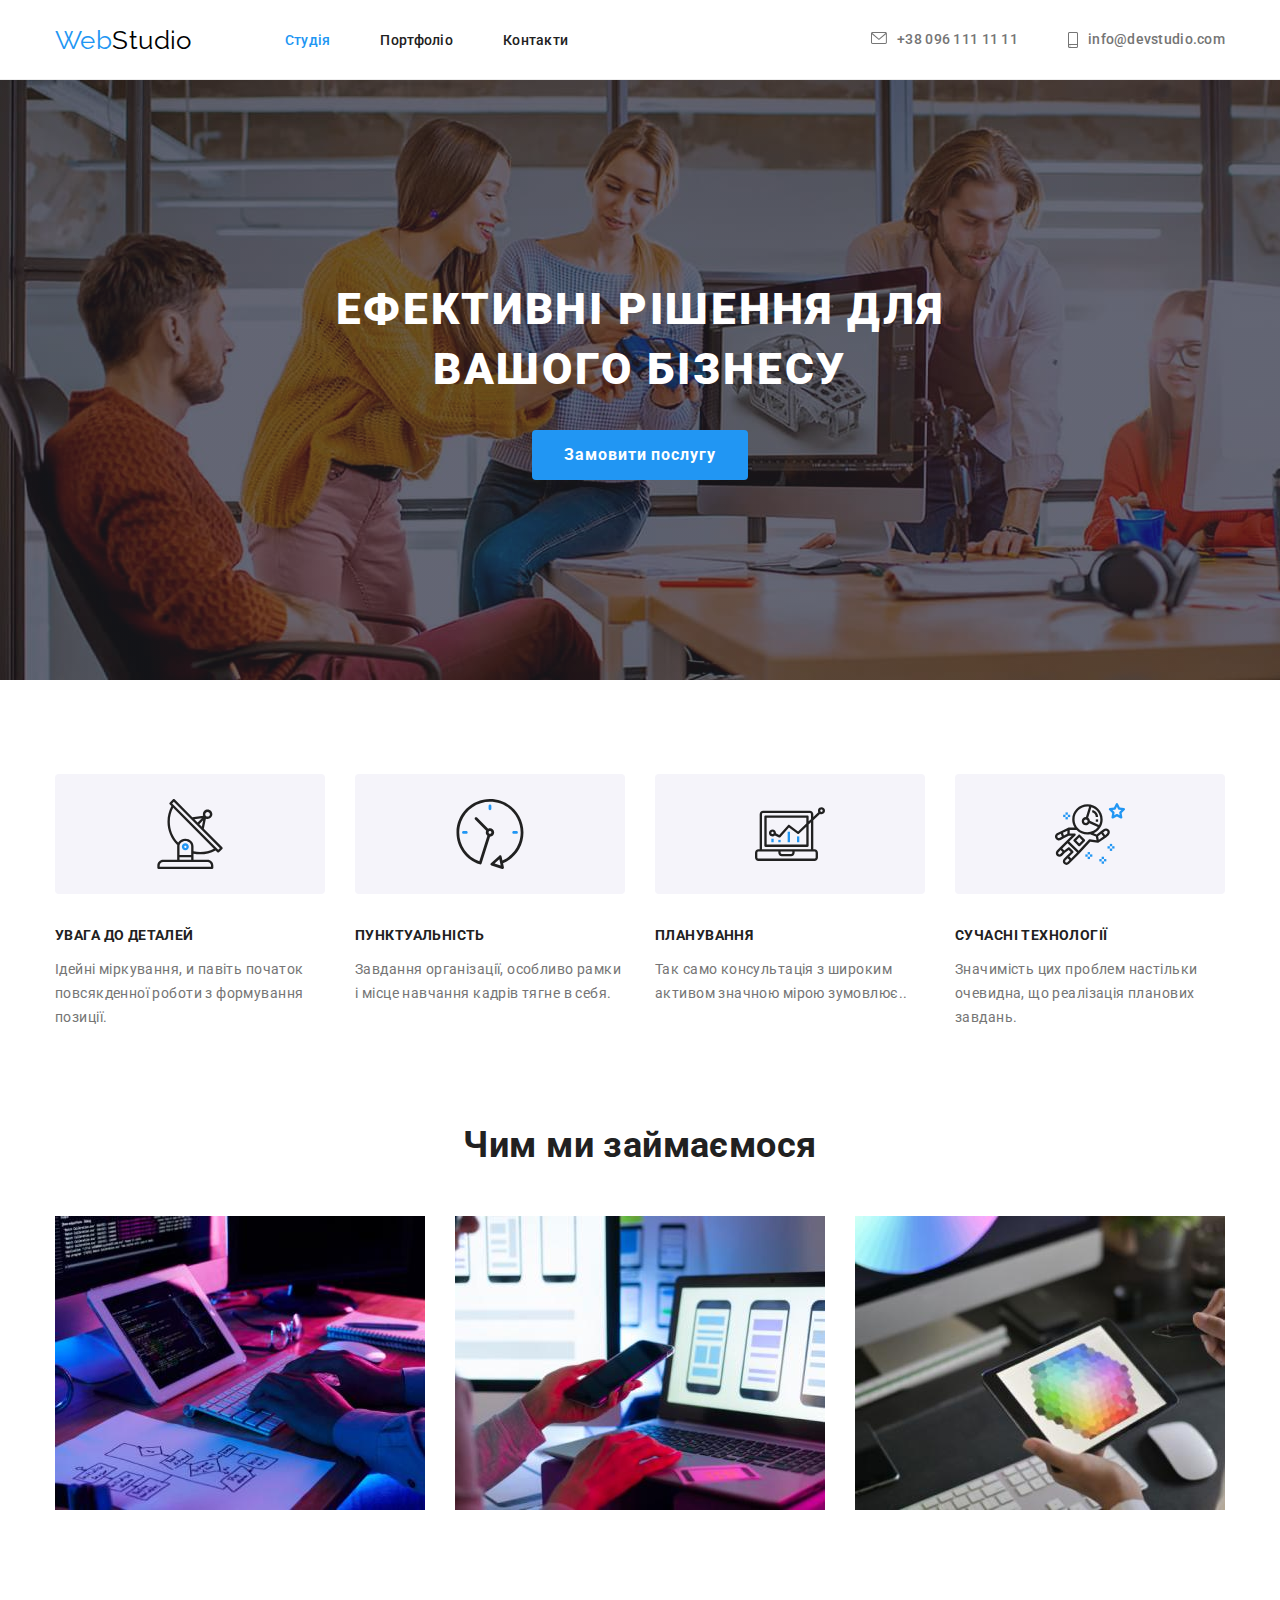
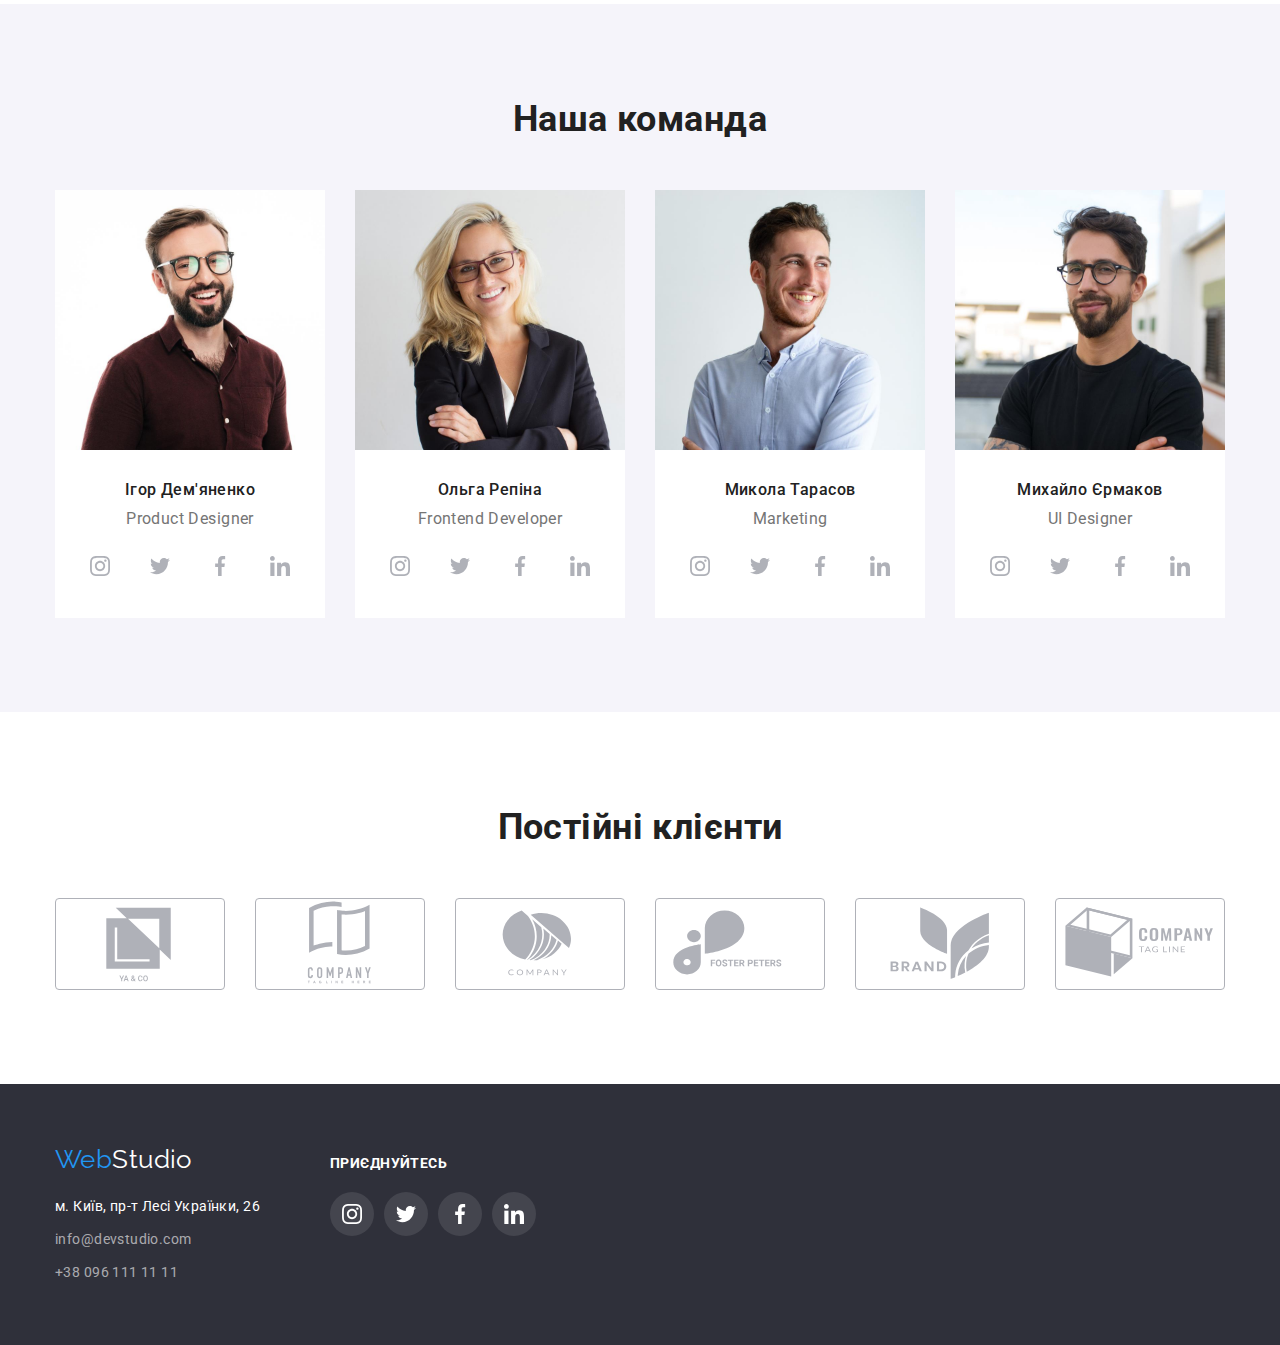
==== index.html @ 3bc68b94 "HW-3-final-edition" ====
<!DOCTYPE html>
<html lang="uk">
  <head>

    <meta charset="UTF-8" />
    <meta http-equiv="X-UA-Compatible" content="IE=edge" />
    <meta name="viewport" content="width=device-width, initial-scale=1.0" />
    <title>Document</title>
    <link rel="preconnect" href="https://fonts.googleapis.com">
    <link rel="preconnect" href="https://fonts.gstatic.com" crossorigin>
    <link href="https://fonts.googleapis.com/css2?family=Raleway:wght@700&family=Roboto:wght@400;500;700;900&display=swap"
      rel="stylesheet">
      <link rel="stylesheet" href="https://cdnjs.cloudflare.com/ajax/libs/modern-normalize/1.1.0/modern-normalize.min.css"/>

    
    <link rel="stylesheet" href="./css/styles.css">
  </head>
  <body>
    <header class="header">
      <div class="conteiner main-nav">
       
      <nav class=" main-nav">
        <a href="/" class="logo"> <spam class="half-logo">Web</spam>Studio </a>
        <ul class="site-nav " >
          <li class="item"><a href="" class="link current">Студія</a></li>
          <li class="item"><a href="./portfolio.html" class="link">Портфоліо</a></li>
          <li class="item"><a href="" class="link">Контакти</a></li>
        </ul>
      </nav>
      
      <ul class="commun ">
        <li class="item">
          <a href="tel:+380961111111" class="contact">
            <svg class="commun-icon envelope ">
              <use href="./images/symbol-defs.svg#envelope">
              </use>
            </svg>
           +38 096 111 11 11</a>
        </li>

        <li class="item">
          <a href="mailto:info@devstudio.com" class="contact">
            <svg class="commun-icon smart">
              <use href="./images/symbol-defs.svg#smartphone">
              </use>
            </svg>
            info@devstudio.com</a>
           
        </li>
        
      </ul>
      
      </div>
    </header>
    <main>
      <section class="hero">
        <div class="conteiner">
        <h1 class="hero-title">Ефективні рішення для вашого бізнесу</h1>
        <button type="button" class="button">Замовити послугу</button>
        </div>
      </section>


      <section class="section">
        <div class="conteiner">
        <h2 class="invisible-title"></h2>
        <ul class="feature-list">
          <li class="plus">
            <div class="icones">
            <svg class="feature-icon">
              <use href="./images/symbol-defs.svg#antenna">

              </use>
            </svg>
          </div>
            <h3 class="title">УВАГА ДО ДЕТАЛЕЙ</h3>
            <p class="text">Ідейні міркування, и павіть початок повсякденної роботи з формування позиції.</p>
          </li>
          <li class="plus">
            <div class="icones">
              <svg class="feature-icon">
                <use href="./images/symbol-defs.svg#clock">
            
                </use>
              </svg>
            </div>
            <h3 class="title">ПУНКТУАЛЬНІСТЬ</h3>
            <p class="text">Завдання організації, особливо рамки і місце навчання кадрів тягне в себя.</p>
          </li>
          <li class="plus">
            <div class="icones">
              <svg class="feature-icon">
                <use href="./images/symbol-defs.svg#diagram">
            
                </use>
              </svg>
            </div>
            <h3 class="title">ПЛАНУВАННЯ</h3>
            <p class="text">Так само консультація з широким активом значною мірою зумовлює..</p>
          </li>
          <li class="plus">
            <div class="icones">
              <svg class="feature-icon">
                <use href="./images/symbol-defs.svg#astronaut">
            
                </use>
              </svg>
            </div>
            <h3 class="title">СУЧАСНІ ТЕХНОЛОГІЇ</h3>
            <p class="text">Значимість цих проблем настільки очевидна, що реалізація планових завдань.</p>
          </li>
        </ul>
        </div>
      </section>
      <section class="section second">
        <div class="conteiner">

        <h2 class="section-title">Чим ми займаємося</h2>
        
        <ul class="what-do">
          <li class="occupation">
            <img src="./images/item01.jpg" alt="Процес програмування" width="370" class="people" />
          </li>
          <li class="occupation">
            <img src="./images/item02.jpg" alt="Розроблення макету" width="370" />
          </li>
          <li class="occupation">
            <img src="./images/item03.jpg" alt="Підбір гами" width="370" />
          </li>
        </ul>
        </div>
      </section>
      <section class="section third">
        <div class="conteiner">
        <h2 class="section-title">Наша команда</h2>
        <ul class="team">
          <li class="people">
            <img src="./images/item1.jpg" alt="man" width="270" />
            <div class="data">
            <h3 class="name">Ігор Дем'яненко</h3>
            <p class="special">Product Designer</p>
            <ul class="social">
              
              <li class="social-item" >
                <a href="" class="social-link">
                  
                  <svg class="social-logo">
                    <use href="./images/symbol-defs.svg#instagram"></use>
                  </svg>
                 
                </a>
              </li>
             
              <li class="social-item">
                <a href="" class="social-link">
                  <svg class="social-logo">
                    <use href="./images/symbol-defs.svg#twitter"></use>
                  </svg>
                </a>
              </li>
              <li class="social-item">
                <a href="" class="social-link">
                  <svg class="social-logo">
                    <use href="./images/symbol-defs.svg#facebook"></use>
                  </svg>
                </a>
              </li>
              <li class="social-item">
                <a href="" class="social-link">
                  <svg class="social-logo">
                    <use href="./images/symbol-defs.svg#linkedin"></use>
                  </svg>
                </a>
              </li>
            </ul>
            </div>
          </li>
          <li class="people">
            <img src="./images/item2.jpg" alt="man" width="270" />
            <div class="data">
            <h3 class="name">Ольга Репіна</h3>
            <p class="special">Frontend Developer</p>
            <ul class="social">
              <li class="social-item">
                <a href="" class="social-link">
                  <svg class="social-logo">
                    <use href="./images/symbol-defs.svg#instagram"></use>
                  </svg>
                </a>
              </li>
              <li class="social-item">
                <a href="" class="social-link">
                  <svg class="social-logo">
                    <use href="./images/symbol-defs.svg#twitter"></use>
                  </svg>
                </a>
              </li>
              <li class="social-item">
                <a href="" class="social-link">
                  <svg class="social-logo">
                    <use href="./images/symbol-defs.svg#facebook"></use>
                  </svg>
                </a>
              </li>
              <li class="social-item">
                <a href="" class="social-link">
                  <svg class="social-logo">
                    <use href="./images/symbol-defs.svg#linkedin"></use>
                  </svg>
                </a>
              </li>
            </ul>
            </div>
          </li>
          <li class="people">
            <img src="./images/item3.jpg" alt="woman" width="270" />
          <div class="data">
            <h3 class="name">Микола Тарасов</h3>
            <p class="special">Marketing</p>
            <ul class="social">
              <li class="social-item">
                <a href="" class="social-link">
                  <svg class="social-logo">
                    <use href="./images/symbol-defs.svg#instagram"></use>
                  </svg>
                </a>
              </li>
              <li class="social-item">
                <a href="" class="social-link">
                  <svg class="social-logo">
                    <use href="./images/symbol-defs.svg#twitter"></use>
                  </svg>
                </a>
              </li>
              <li class="social-item">
                <a href="" class="social-link">
                  <svg class="social-logo">
                    <use href="./images/symbol-defs.svg#facebook"></use>
                  </svg>
                </a>
              </li>
              <li class="social-item">
                <a href="" class="social-link">
                  <svg class="social-logo">
                    <use href="./images/symbol-defs.svg#linkedin"></use>
                  </svg>
                </a>
              </li>
            </ul>
            </div>
          </li>
          <li class="people">
            <img src="./images/item4.jpg" alt="men" width="270" />
            <div class="data">
            <h3 class="name">Михайло Єрмаков</h3>
            <p class="special">UI Designer</p>
            <div class="qwer">
            <ul class="social">
              <li class="social-item">
                <a href="" class="social-link">
                  <svg class="social-logo">
                    <use href="./images/symbol-defs.svg#instagram"></use>
                  </svg>
                </a>
              </li>
              <li class="social-item">
                <a href="" class="social-link">
                  <svg class="social-logo">
                    <use href="./images/symbol-defs.svg#twitter"></use>
                  </svg>
                </a>
              </li>
              <li class="social-item">
                <a href="" class="social-link">
                  <svg class="social-logo">
                    <use href="./images/symbol-defs.svg#facebook"></use>
                  </svg>
                </a>
              </li>
              <li class="social-item">
                <a href="" class="social-link">
                  <svg class="social-logo">
                    <use href="./images/symbol-defs.svg#linkedin"></use>
                  </svg>
                </a>
              </li>
            </ul>
        </div>
      </section>
      <section class="section">
        <div class="conteiner">
          <h2 class="section-title">Постійні клієнти </h2>
          <ul class="client-list">
            <li class="client-item "><a href="" class="client-link">
              <svg class="client-logo">
                <use href="./images/symbol-defs.svg#Logo-11"></use>
              </svg>

            </a>
          </li>
            <li class="client-item "><a href="" class="client-link">
            <svg class="client-logo">
              <use href="./images/symbol-defs.svg#Logo-10"></use>
            </svg>
            </a>
          </li>
            <li class="client-item "><a href="" class="client-link">
              <svg class="client-logo">
                <use href="./images/symbol-defs.svg#Logo-9"></use>
              </svg>
            </a>
          </li>
            <li class="client-item "><a href="" class="client-link">
            <svg class="client-logo">
              <use href="./images/symbol-defs.svg#Logo-8"></use>
            </svg>
            </a>
          </li>
            <li class="client-item "><a href="" class="client-link">
              <svg class="client-logo">
                <use href="./images/symbol-defs.svg#Logo-7"></use>
              </svg>
            </a>
          </li>
            <li class="client-item "><a href="" class="client-link">
            <svg class="client-logo">
              <use href="./images/symbol-defs.svg#Logo-6"></use>
            </svg>
            </a>
          </li>
            
          </ul>
        </div>
      </section>
    </main>
    <footer class="page-footer">
      <div class="conteiner footer">
        <div class="footer-logo">
        <a href="/" class="under-logo">
          <spam class="half-logo">Web</spam><spam class="half-white">Studio</spam>
        </a>
        <address class="address">
          <ul class="connect">
    
            <li class="footer-comm">
              <a href=""class="location">м. Київ, пр-т Лесі Українки, 26</a>
            </li>
            <li class="footer-comm">
              <a href="mailto:info@devstudio.com" class="contact">info@devstudio.com</a>
            </li>
            <li class="footer-comm">
              <a href="tel:+380961111111" class="contact">+38 096 111 11 11</a>
            </li>
          </ul>
        </address>
        </div>
        <div >
          <p class="footer-text">ПРИЄДНУЙТЕСЬ</p>
            <ul class="footer-list">
              <li class="footer-item">
                <a href="" class="foot-link">
                  <svg class="social-foot">
                    <use href="./images/symbol-defs.svg#instagram-foot"></use>
                  </svg>
                </a>
              </li>
              <li class="footer-item">
                <a href="" class="foot-link">
                  <svg class="social-foot">
                    <use href="./images/symbol-defs.svg#twitter-foot"></use>
                  </svg>
                </a>
              </li>
              <li class="footer-item">
                <a href="" class="foot-link">
                  <svg class="social-foot">
                    <use href="./images/symbol-defs.svg#facebook-foot"></use>
                  </svg>
                </a>
              </li>
              <li class="footer-item">
                <a href="" class="foot-link">
                  <svg class="social-foot">
                    <use href="./images/symbol-defs.svg#linkedin-foot"></use>
                  </svg>
                </a>
              </li>
            </ul>
          </div>
        </div>  
    </footer>
    </body>
    </html>
---- css/styles.css ----
:root {
    --primary-text-color: #757575;
    --secondly-text-color: #212121;
    --text-blue-color: #2196F3;
    --primary-background-color: #F5F5F5;
    --half-logo-color: #2196F3;
    --upper-logo-color: #000000;
    --hover-color: #2196F3;
    --site-navigation-color: #212121;
    --white-color: #FFFFFF;
    --under-logo-color: #FFFFFF;
    --secondly-bg-color: #2F303A;
    --under-contact-color: rgba(255, 255, 255, 0.6);
    --third-section-color:#F5F4FA;
    --border-color:#EEEEEE;
}



html{
    box-sizing: border-box;
}
*,
*::after,
*::before{
    box-sizing: inherit;
}
h1,h2,h3,p{
    margin: 0;
}

body {
    background-color: var(--white-color);
   color:var(--primary-text-color);
    font-family: roboto, sans-serif;
    letter-spacing: 0.03em;
    font-size: 14px;
    
   


}

ul {
    list-style: none;
    padding: 0;
        margin: 0;
   
}
/*header*/
.header{
    background-color: var(--white-color) ;
    height: 80px;
    border-bottom:solid 1px #EEEEEE;
    
    

}
.conteiner{
    width: 1200px;
    padding-left: 15px;
    padding-right: 15px;
    
    
    
    
   
    
    
    margin-left: auto;
    margin-right: auto;
}
  
    
   

.main-nav{
    display: flex;
    align-items: center;
    
   
   
}



/*logo*/

.half-logo {
    color: var(--half-logo-color);
    font-family: raleway, sans-serif;
    font-family: 700;
        font-size: 26px;
        line-height: 1.19;
        
}


    .logo {
        color: var(--upper-logo-color);
        font-family: raleway, sans-serif;
            font-family: 700;
            font-size: 26px;
            line-height: 1.19;
            text-decoration: none;
            margin-right: 93px;
            padding-top: 24px;
            padding-bottom: 25px;
            display: block;
        }
    


    .logo:hover,
    .logo:focus {
        color: var(--hover-color);
        font-family: 700;
            font-size: 26px;
            line-height: 1.19;
            cursor: pointer;
            
    }

    

    /*site-nav*/
        .site-nav {
            display: flex;
    
        }
        .site-nav .item{
        padding-top: 32px;
            padding-bottom: 32px;
       
        margin-left: 50px;
    }
        .site-nav .item:first-child{
    
        margin-left:0px;
    }

    

    .site-nav .link{
        color: var(--site-navigation-color);
         font-weight: 500; 
         
          line-height: 1.14;
         letter-spacing: 0.02em;
         text-decoration: none;
         padding-top: 32px;
         padding-bottom: 32px;
         

         


    }

    .site-nav .link:hover,
    .site-nav .link:focus {
        color: var(--hover-color);
        font-weight: 500;
        
            line-height: 1.14;
            letter-spacing: 0.02em;
            cursor: pointer;
    }

    .site-nav .link.current {
        color: var(--text-blue-color);
    }
        /*comunication navigation*/
                .commun {
                    display: flex;
                        margin-left: auto;
                    
                }

        .commun .contact {
            color: var(--primary-text-color);
            text-decoration: none;
            font-weight: 500;
            display: flex;
            
                line-height: 1.14;
                letter-spacing:0.02em;
                padding: 32px 0;
                color: #757575
               
        }
        
        .commun .item{
            display: flex;
            margin-left: 50px;
            align-items: center;
            justify-content: center;
            
            
        }
        .commun .item:first-child{
            margin-left: 0;
        }
         
        
    
        .commun .contact:hover,
        .commun .contact:focus {
            color: var(--hover-color);
            font-weight: 500;
            
            line-height: 1.14;
            letter-spacing:0.02em;
            cursor: pointer;
            
        }
        .envelope{
            width: 16px;
            height: 12px;
            margin-right: 10px;
            fill:currentColor
        }
        .smart{
            width: 10px;
            height: 16px;
            margin-right: 10px;
            fill: currentColor
        }
        .commun-icone:hover,
        .commun-icone:focus{
            fill:#2196F3
        }

    /*hero*/
    .hero {
        max-width: 1600px;
        height: 600px;
        
    
        text-align: center;
        padding: 200px 0;
        
         
       background-color:var(--secondly-bg-color);
        background-image:
                linear-gradient(to top,
                        rgba(47, 48, 58, 0.4),
                        rgba(47, 48, 58, 0.4)),
         
        url(../images/bg-hero.jpg);
        background-repeat: no-repeat;
       ;
        
        
        
    }

    .hero-title {
        color: var(--white-color);
         font-weight: 900; 
         font-size: 44px ;
         line-height: 1.36;
         width: 696px;
         margin-left: auto;
         margin-right: auto;
        
        letter-spacing: 0.06em;
        text-transform: uppercase;
        margin-top: 0;
        margin-bottom: 30px;
        
        
    }
        /*button*/
        .button {
          
            color: var(--white-color);
            background-color: var(--text-blue-color);
            font-family: roboto;
            font-weight: 700;
                font-size: 16px;
                line-height: 1.9;
               
               
                letter-spacing: 0.06em;

                border-radius: 4px;
                padding: 10px 32px;
                border: none;
                
                
                

        }
        img{
            display: block;
            max-width: 100%;
            height: auto;
        }

    /*Section*/
    .section{
        padding-top: 94px;
        padding-bottom: 94px;
        
    }
        .invisible-title{
            margin-top: 0;
                margin-bottom: 0;
        }
        .feature-list{
            display: flex;
        }
    .section-title {
        color: var(--secondly-text-color);
        font-weight: 700;
            font-size: 36px;
            line-height: 1.17;
            text-align: center;
            margin-top: 0;
            margin-bottom: 50px;
    }
         
         .icones{
            
            background-color: #F5F4FA;
            width: 270px;
            height: 120px;
            border-radius: 4px;
            margin-bottom: 30px;
            display: flex;
           
           
           
         }
          .feature-icon{
            display:flex;
            width: 70px;
            height: 70px;
            margin: 25px 100px;
            
            
            
            
           
          }


    /*Features*/
        .plus {
            margin-left: 30px;
        }
        .plus:first-child{
            margin: 0;
        }
    
    
     .title {
        color: var(--secondly-text-color);
        font-weight: 700;
        font-size: 14px;
           
            line-height: 1.71;
           
            margin-bottom: 10px;
            margin: 0;
            margin-bottom: 10px;
            
            
    }
    .text{
        margin: 0;
        line-height: 1.71;
    }
    

    
     


    /*SECOND SECTION*/
    .second{
        padding-top: 0;
        padding-bottom: 94px;
    }

    /*whet we do*/
.what-do{
    display: flex;
}
.occupation{
    margin-left: 30px;
}
.occupation:first-child{
    margin-left: 0;
}


    /*our team*/
    

    .third{
        background-color: var(--third-section-color);
    }


    .team{
        display: flex;
    }
    .people{
        margin-left: 30px;
    }
    .people:first-child{
        margin-left: 0;
    }
     .name {
        color: var(--secondly-text-color);
        font-weight: 500;
            font-size: 16px;
            line-height: 1.2;
            text-align: center;
            margin-top: 0;
            margin-bottom: 10px;
    }
    .special{
       
            font-size: 16px;
            line-height: 1.2;
            text-align: center;
            margin: 0;
            margin-bottom: 16px;

    }
    .data{
        padding-top: 30px;
        padding-bottom: 30px;

        background-color: var(--white-color);
    }
        .social {
            display: flex;
            gap: 16px;
            justify-content: center;
        }
        
        .social-item{
            
           
           
           
        }
        .social-item:first-child{
            margin-left: 0;
        }
        .social-link{
        color: #AFB1B8;
        display: block;
            width: 44px;
            height: 44px;
            padding: 12px;
            background-color: #FFFFFF;
        }
        .social-link:hover{
            color:#FFFFFF;
            background-color:#2196F3;
            border-radius: 50%;
        }

     
                
                    
                
               
                
                
    .social-logo{
        
        width: 20px;
        height: 20px;
        fill:currentColor;
        
        
        
       
        
    }
         /* .social-logo:hover,
         .social-logo:focus {
            fill:#FFFFFF;
            background-color: #2196F3;
            cursor: pointer;
             */
            
           

         
         
         .client-list{
            display: flex;
            
         }
         .client-item{
            width: 170px;
            height: 92px;
            margin-left: 30px;
         }
         .client-item:first-child{
            margin-left: 0px;
         }
         .client-link{
            display: flex;
            justify-content: center;
            align-items: center;
            width: 100%;
            height: 100%;
            color: #AFB1B8;
            border: 1px solid #AFB1B8;
            border-radius: 4px;

         }
         .client-logo{
            /* width: 40px;
            height: 52px; */
            fill: currentColor;
         }
         .client-link:hover,
         .client-item:focus{
            color:#2196F3;
            border-color: #2196F3;
            cursor: pointer;
         }
    

    
    /*footer*/
    .page-footer {
        background-color: var(--secondly-bg-color);
        padding-top: 60px;
        padding-bottom: 60px;
        align-items: baseline;
        display: flex;
        
        
      
       
    }
    .conteiner.footer{
        display: flex;
        align-items: baseline;
    }
    .footer-logo{
        margin-right:70px ;
    }
    .under-logo{
        font-family: raleway,sans-serif;
        font-family: 700;
        font-size: 26px;
        line-height: 1.19;
        text-decoration: none;
        margin-bottom: 20px;
        
       

    }

    .half-white {
        color: var(--white-color);
        font-family: raleway, sans-serif;
        
    }
        .address {
            font-size: 14px;
            margin-top: 20px;

        }
        .footer-comm{
            margin-bottom: 9px;
        }
        .footer-comm:last-child{
            margin-bottom: 0;
        }


         .location {
        color: var(--white-color);
        font-style: normal;
        
        
       
       
        
        line-height: 1.71;
        text-align: left;
        text-decoration: none;
        
    }

    .connect .contact {
        color: var(--under-contact-color);
        font-size: 14px;

        line-height: 1.71;
        
        font-style: normal;
        text-decoration: none;
        display: inline-block;
        
    
       
        
    }
    

    .connect .contact:hover,
        .connect .contact:focus {
        color: var(--hover-color);
        text-decoration: none;
        
        font-size: 14px;
        line-height: 1.71;
        font-style: normal;
        cursor: pointer;
            
            

    }
        .footer-text{
            margin-bottom: 20px;
            color:#FFFFFF;
            line-height: 1.17;
            font-weight: 700;
        }
        .footer-list{
            display: flex;
            
        }
        .footer-item{
            margin-left: 10px;

        }
        .footer-item:first-child{
            margin-left: 0;
        }
        .foot-link{
            display: block;
            width: 44px;
            height: 44px;
            padding: 12px;
            border-radius: 50%;
            
            color: #AFB1B8;
            background-color: rgba(255, 255, 255, 0.1);;
        }
        .foot-link:hover,
        .foot-link:focus{
          background-color: #2196F3;
        }
    
       
    
   
    
    .social-foot{
        width: 20px;
            height: 20px;

    }
        /*
         Font size: 14px; Line height: 1.71; 
         Align: Left; */



    /*portfolio-css*/
    .hero-port{
        
        padding-top: 94px;
            padding-bottom: 94px;
    }
    .navig{
        display: flex;
        justify-content: center;
        margin-bottom: 50px;
        gap: 8px;
        
    }
    .filters{
        margin: 0;
    }

     
    
    .filt{
        color: var(--secondly-text-color);
        background-color: var(--third-section-color);
        font-family: roboto, sans-serif;
        font-weight: 500;
        font-size: 16px;
        line-height: 1.62;
        letter-spacing: 0.03em;
        vertical-align: top;
        fill:solid var(--secondly-text-color);
        border-radius: 4px;
      
        padding: 6px 22px;
        
        border-color: transparent;
    }
    .one{
        padding: 6px 25px;
    }
    
    .filt:hover,
    .filt:focus{
        color:var(--white-color);
        background-color: var(--hover-color);
        font-family: roboto;
            font-weight: 500;
            font-size: 16px;
            line-height: 1.62;
            letter-spacing: 0.03em;
            text-align:center;
            cursor: pointer;
    }
    .works{
        display: flex;
        flex-wrap: wrap;
        
       
     
       
       
       
        
    }
    .photo{
        margin-right: 30px;
        margin-bottom: 30px;
        width: 370px;
    }
    .photo:nth-child(3n){
        margin-right: 0;
    }
    .photo:nth-last-child(-n+3){
        margin-bottom: 0;
    }
    .photo:hover{
        border: 1px solid #EEEEEE;
            box-shadow: 0px 1px 1px rgba(0, 0, 0, 0.12), 
            0px 4px 4px rgba(0, 0, 0, 0.06),
             1px 4px 6px rgba(0, 0, 0, 0.16);
             cursor: pointer;
    }

    .poster{
        padding-top: 20px;
        padding-bottom: 20px;
      
        border:solid 1px var(--border-color);
        border-top: none;
        padding-left: 24px;
        padding-right: 24px;

    }
        
    
    .port-img{
        text-decoration: none;
     
        
    }
    
        
    
    
    
    
    .project{
        color: var(--secondly-text-color);
        
        font-weight: 700;
            font-size: 18px;
            line-height: 2;
            letter-spacing: 0.06em;
            margin: 0;
          
            margin-bottom: 4px;
            
            

    }
    .value{
        font-size: 16px;
        line-height: 1.88;
        color:var(--primary-text-color);
        margin: 0;
       
       
       
       

    }
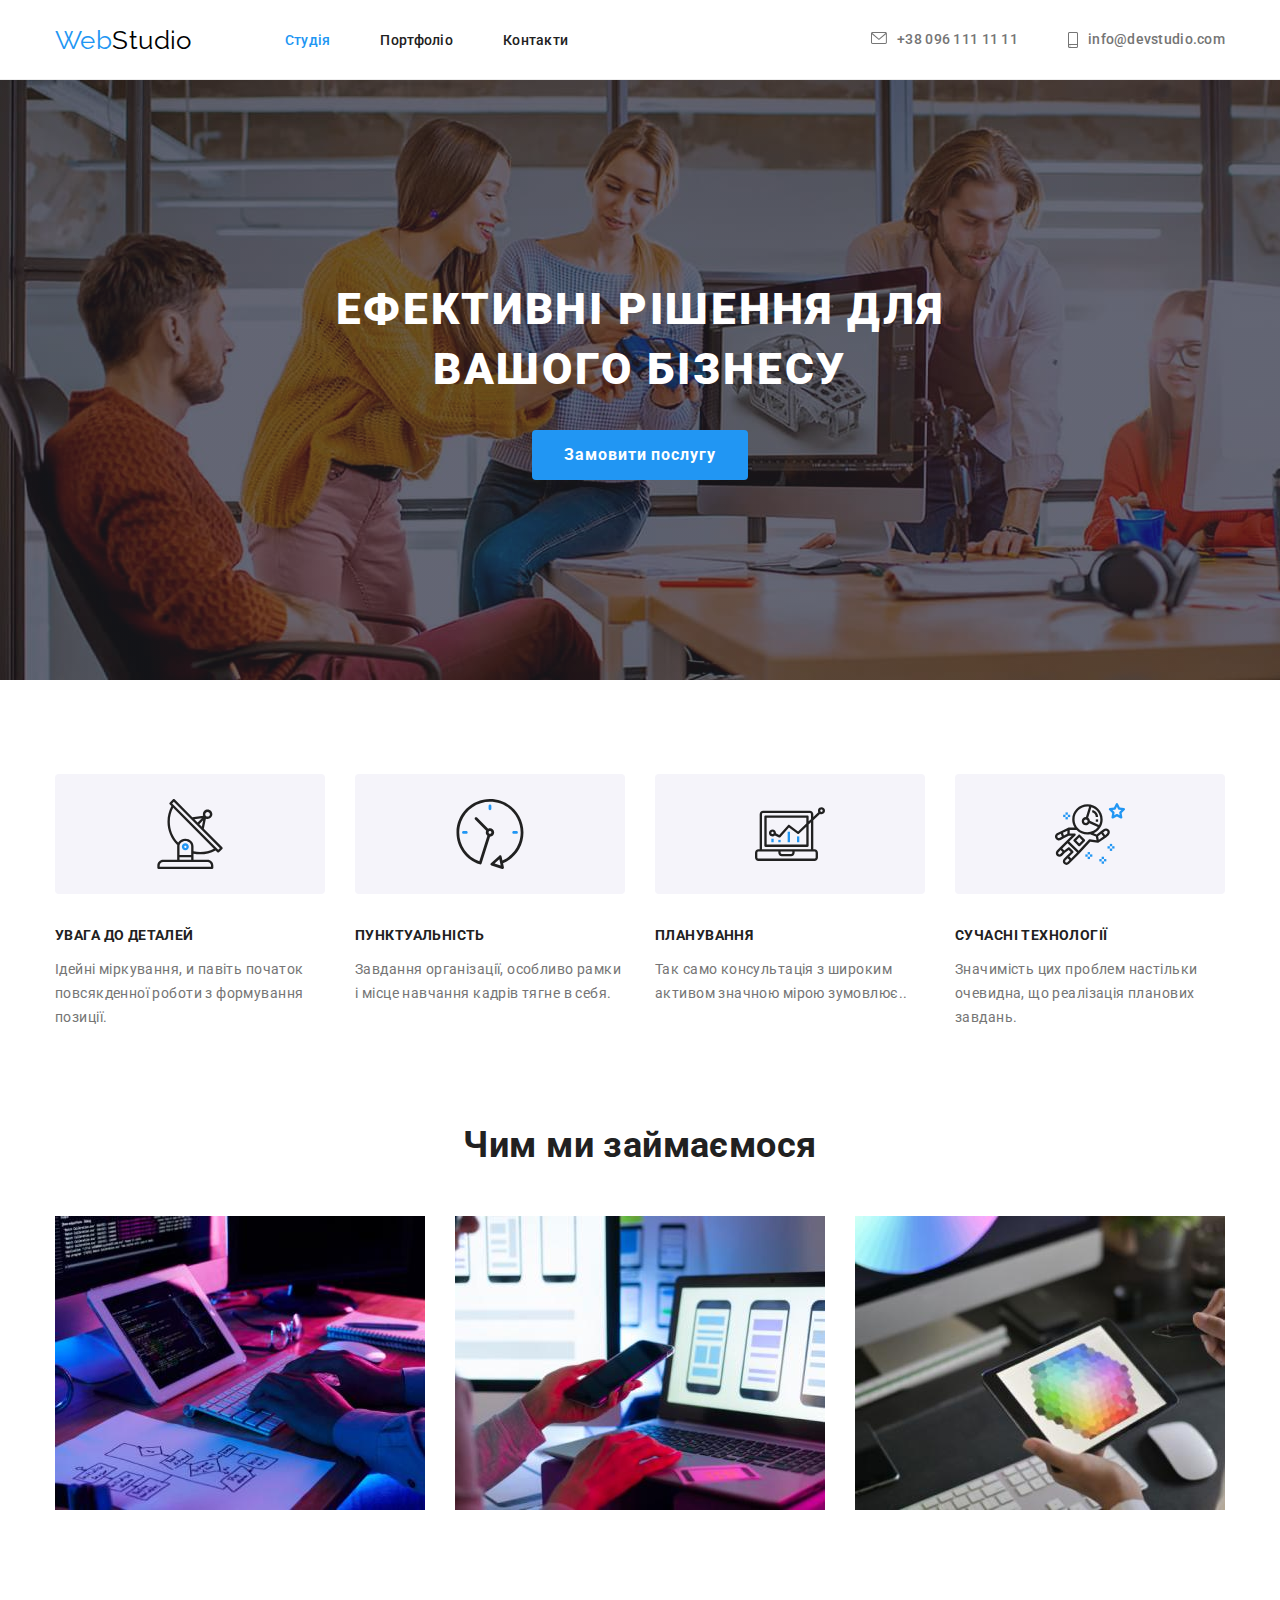
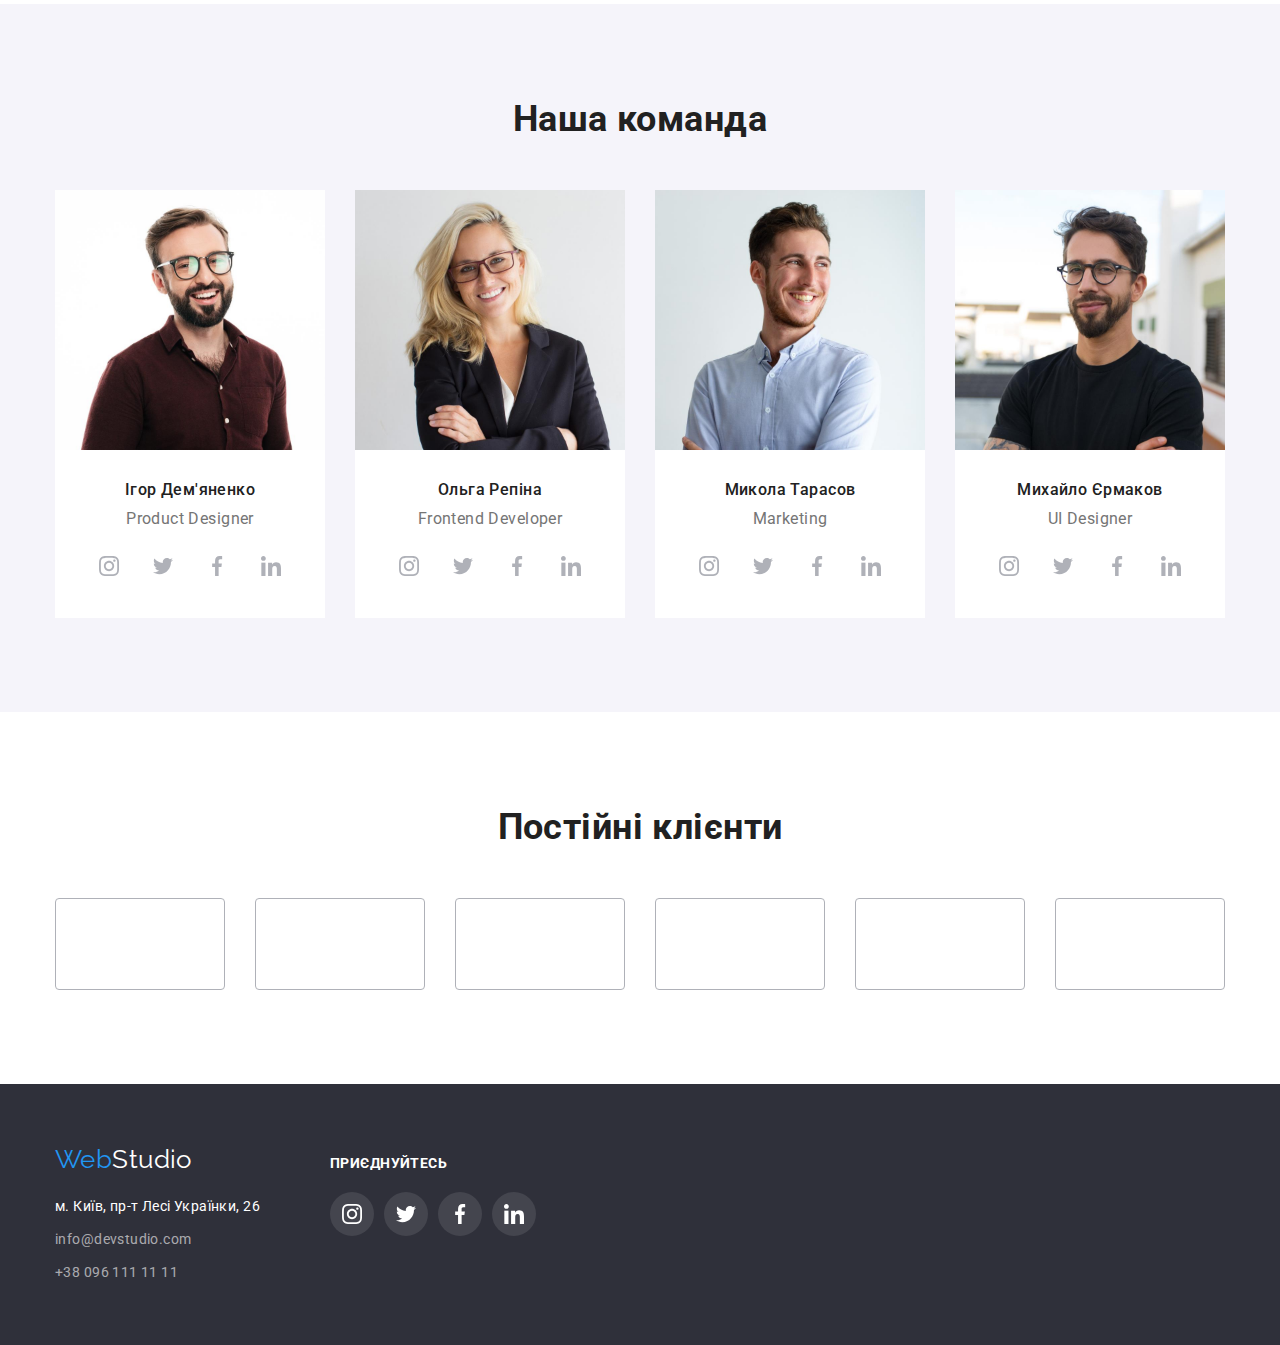
==== commit 9455281e: "hw-4fixed" ====
--- a/index.html
+++ b/index.html
@@ -293,38 +293,38 @@
           <ul class="client-list">
             <li class="client-item "><a href="" class="client-link">
               <svg class="client-logo">
-                <use href="./images/symbol-defs.svg#Logo-11"></use>
+                <use href="./images/symbol-defs.svg#Logo-12"></use>
               </svg>
 
             </a>
           </li>
             <li class="client-item "><a href="" class="client-link">
             <svg class="client-logo">
-              <use href="./images/symbol-defs.svg#Logo-10"></use>
+              <use href="./images/symbol-defs.svg#Logo-13"></use>
             </svg>
             </a>
           </li>
             <li class="client-item "><a href="" class="client-link">
               <svg class="client-logo">
-                <use href="./images/symbol-defs.svg#Logo-9"></use>
+                <use href="./images/symbol-defs.svg#Logo-14"></use>
               </svg>
             </a>
           </li>
             <li class="client-item "><a href="" class="client-link">
             <svg class="client-logo">
-              <use href="./images/symbol-defs.svg#Logo-8"></use>
+              <use href="./images/symbol-defs.svg#Logo-15"></use>
             </svg>
             </a>
           </li>
             <li class="client-item "><a href="" class="client-link">
               <svg class="client-logo">
-                <use href="./images/symbol-defs.svg#Logo-7"></use>
+                <use href="./images/symbol-defs.svg#Logo-16"></use>
               </svg>
             </a>
           </li>
             <li class="client-item "><a href="" class="client-link">
             <svg class="client-logo">
-              <use href="./images/symbol-defs.svg#Logo-6"></use>
+              <use href="./images/symbol-defs.svg#Logo-17"></use>
             </svg>
             </a>
           </li>
--- a/css/styles.css
+++ b/css/styles.css
@@ -12,32 +12,37 @@
     --under-logo-color: #FFFFFF;
     --secondly-bg-color: #2F303A;
     --under-contact-color: rgba(255, 255, 255, 0.6);
-    --third-section-color:#F5F4FA;
-    --border-color:#EEEEEE;
-}
-
-
-
-html{
+    --third-section-color: #F5F4FA;
+    --border-color: #EEEEEE;
+}
+
+
+
+html {
     box-sizing: border-box;
 }
+
 *,
 *::after,
-*::before{
+*::before {
     box-sizing: inherit;
 }
-h1,h2,h3,p{
+
+h1,
+h2,
+h3,
+p {
     margin: 0;
 }
 
 body {
     background-color: var(--white-color);
-   color:var(--primary-text-color);
+    color: var(--primary-text-color);
     font-family: roboto, sans-serif;
     letter-spacing: 0.03em;
     font-size: 14px;
-    
-   
+
+
 
 
 }
@@ -45,42 +50,44 @@
 ul {
     list-style: none;
     padding: 0;
-        margin: 0;
-   
-}
+    margin: 0;
+
+}
+
 /*header*/
-.header{
-    background-color: var(--white-color) ;
+.header {
+    background-color: var(--white-color);
     height: 80px;
-    border-bottom:solid 1px #EEEEEE;
-    
-    
-
-}
-.conteiner{
+    border-bottom: solid 1px #EEEEEE;
+
+
+
+}
+
+.conteiner {
     width: 1200px;
     padding-left: 15px;
     padding-right: 15px;
-    
-    
-    
-    
-   
-    
-    
+
+
+
+
+
+
+
     margin-left: auto;
     margin-right: auto;
 }
-  
-    
-   
-
-.main-nav{
+
+
+
+
+.main-nav {
     display: flex;
     align-items: center;
-    
-   
-   
+
+
+
 }
 
 
@@ -91,716 +98,766 @@
     color: var(--half-logo-color);
     font-family: raleway, sans-serif;
     font-family: 700;
-        font-size: 26px;
-        line-height: 1.19;
-        
-}
-
-
-    .logo {
-        color: var(--upper-logo-color);
-        font-family: raleway, sans-serif;
-            font-family: 700;
-            font-size: 26px;
-            line-height: 1.19;
-            text-decoration: none;
-            margin-right: 93px;
-            padding-top: 24px;
-            padding-bottom: 25px;
-            display: block;
-        }
-    
-
-
-    .logo:hover,
-    .logo:focus {
-        color: var(--hover-color);
-        font-family: 700;
-            font-size: 26px;
-            line-height: 1.19;
-            cursor: pointer;
-            
-    }
-
-    
-
-    /*site-nav*/
-        .site-nav {
-            display: flex;
-    
-        }
-        .site-nav .item{
-        padding-top: 32px;
-            padding-bottom: 32px;
-       
-        margin-left: 50px;
-    }
-        .site-nav .item:first-child{
-    
-        margin-left:0px;
-    }
-
-    
-
-    .site-nav .link{
-        color: var(--site-navigation-color);
-         font-weight: 500; 
-         
-          line-height: 1.14;
-         letter-spacing: 0.02em;
-         text-decoration: none;
-         padding-top: 32px;
-         padding-bottom: 32px;
-         
-
-         
-
-
-    }
-
-    .site-nav .link:hover,
-    .site-nav .link:focus {
-        color: var(--hover-color);
-        font-weight: 500;
-        
-            line-height: 1.14;
-            letter-spacing: 0.02em;
-            cursor: pointer;
-    }
-
-    .site-nav .link.current {
-        color: var(--text-blue-color);
-    }
-        /*comunication navigation*/
-                .commun {
-                    display: flex;
-                        margin-left: auto;
-                    
-                }
-
-        .commun .contact {
-            color: var(--primary-text-color);
-            text-decoration: none;
-            font-weight: 500;
-            display: flex;
-            
-                line-height: 1.14;
-                letter-spacing:0.02em;
-                padding: 32px 0;
-                color: #757575
-               
-        }
-        
-        .commun .item{
-            display: flex;
-            margin-left: 50px;
-            align-items: center;
-            justify-content: center;
-            
-            
-        }
-        .commun .item:first-child{
-            margin-left: 0;
-        }
-         
-        
-    
-        .commun .contact:hover,
-        .commun .contact:focus {
-            color: var(--hover-color);
-            font-weight: 500;
-            
-            line-height: 1.14;
-            letter-spacing:0.02em;
-            cursor: pointer;
-            
-        }
-        .envelope{
-            width: 16px;
-            height: 12px;
-            margin-right: 10px;
-            fill:currentColor
-        }
-        .smart{
-            width: 10px;
-            height: 16px;
-            margin-right: 10px;
-            fill: currentColor
-        }
-        .commun-icone:hover,
-        .commun-icone:focus{
-            fill:#2196F3
-        }
-
-    /*hero*/
-    .hero {
-        max-width: 1600px;
-        height: 600px;
-        
-    
-        text-align: center;
-        padding: 200px 0;
-        
-         
-       background-color:var(--secondly-bg-color);
-        background-image:
-                linear-gradient(to top,
-                        rgba(47, 48, 58, 0.4),
-                        rgba(47, 48, 58, 0.4)),
-         
+    font-size: 26px;
+    line-height: 1.19;
+
+}
+
+
+.logo {
+    color: var(--upper-logo-color);
+    font-family: raleway, sans-serif;
+    font-family: 700;
+    font-size: 26px;
+    line-height: 1.19;
+    text-decoration: none;
+    margin-right: 93px;
+    padding-top: 24px;
+    padding-bottom: 25px;
+    display: block;
+}
+
+
+
+.logo:hover,
+.logo:focus {
+    color: var(--hover-color);
+    font-family: 700;
+    font-size: 26px;
+    line-height: 1.19;
+    cursor: pointer;
+
+}
+
+
+
+/*site-nav*/
+.site-nav {
+    display: flex;
+
+}
+
+.site-nav .item {
+    padding-top: 32px;
+    padding-bottom: 32px;
+
+    margin-left: 50px;
+}
+
+.site-nav .item:first-child {
+
+    margin-left: 0px;
+}
+
+
+
+.site-nav .link {
+    color: var(--site-navigation-color);
+    font-weight: 500;
+
+    line-height: 1.14;
+    letter-spacing: 0.02em;
+    text-decoration: none;
+    padding-top: 32px;
+    padding-bottom: 32px;
+
+
+
+
+
+}
+
+.site-nav .link:hover,
+.site-nav .link:focus {
+    color: var(--hover-color);
+    font-weight: 500;
+
+    line-height: 1.14;
+    letter-spacing: 0.02em;
+    cursor: pointer;
+}
+
+.site-nav .link.current {
+    color: var(--text-blue-color);
+}
+
+/*comunication navigation*/
+.commun {
+    display: flex;
+    margin-left: auto;
+
+}
+
+.commun .contact {
+    color: var(--primary-text-color);
+    text-decoration: none;
+    font-weight: 500;
+    display: flex;
+
+    line-height: 1.14;
+    letter-spacing: 0.02em;
+    padding: 32px 0;
+    color: #757575
+}
+
+.commun .item {
+    display: flex;
+    margin-left: 50px;
+    align-items: center;
+    justify-content: center;
+
+
+}
+
+.commun .item:first-child {
+    margin-left: 0;
+}
+
+
+
+.commun .contact:hover,
+.commun .contact:focus {
+    color: var(--hover-color);
+    font-weight: 500;
+
+    line-height: 1.14;
+    letter-spacing: 0.02em;
+    cursor: pointer;
+
+}
+
+.envelope {
+    width: 16px;
+    height: 12px;
+    margin-right: 10px;
+    fill: currentColor
+}
+
+.smart {
+    width: 10px;
+    height: 16px;
+    margin-right: 10px;
+    fill: currentColor
+}
+
+.commun-icone:hover,
+.commun-icone:focus {
+    fill: #2196F3
+}
+
+/*hero*/
+.hero {
+    max-width: 1600px;
+    height: 600px;
+    margin-left: auto;
+    margin-right: auto;
+
+
+    text-align: center;
+    padding: 200px 0;
+
+
+    background-color: var(--secondly-bg-color);
+    background-image:
+        linear-gradient(to top,
+            rgba(47, 48, 58, 0.4),
+            rgba(47, 48, 58, 0.4)),
+
         url(../images/bg-hero.jpg);
-        background-repeat: no-repeat;
-       ;
-        
-        
-        
-    }
-
-    .hero-title {
-        color: var(--white-color);
-         font-weight: 900; 
-         font-size: 44px ;
-         line-height: 1.36;
-         width: 696px;
-         margin-left: auto;
-         margin-right: auto;
-        
-        letter-spacing: 0.06em;
-        text-transform: uppercase;
-        margin-top: 0;
-        margin-bottom: 30px;
-        
-        
-    }
-        /*button*/
-        .button {
-          
-            color: var(--white-color);
-            background-color: var(--text-blue-color);
-            font-family: roboto;
-            font-weight: 700;
-                font-size: 16px;
-                line-height: 1.9;
-               
-               
-                letter-spacing: 0.06em;
-
-                border-radius: 4px;
-                padding: 10px 32px;
-                border: none;
-                
-                
-                
-
-        }
-        img{
-            display: block;
-            max-width: 100%;
-            height: auto;
-        }
-
-    /*Section*/
-    .section{
-        padding-top: 94px;
-        padding-bottom: 94px;
-        
-    }
-        .invisible-title{
-            margin-top: 0;
-                margin-bottom: 0;
-        }
-        .feature-list{
-            display: flex;
-        }
-    .section-title {
-        color: var(--secondly-text-color);
-        font-weight: 700;
-            font-size: 36px;
-            line-height: 1.17;
-            text-align: center;
-            margin-top: 0;
-            margin-bottom: 50px;
-    }
-         
-         .icones{
-            
-            background-color: #F5F4FA;
-            width: 270px;
-            height: 120px;
-            border-radius: 4px;
-            margin-bottom: 30px;
-            display: flex;
-           
-           
-           
-         }
-          .feature-icon{
-            display:flex;
-            width: 70px;
-            height: 70px;
-            margin: 25px 100px;
-            
-            
-            
-            
-           
-          }
-
-
-    /*Features*/
-        .plus {
-            margin-left: 30px;
-        }
-        .plus:first-child{
-            margin: 0;
-        }
-    
-    
-     .title {
-        color: var(--secondly-text-color);
-        font-weight: 700;
-        font-size: 14px;
-           
-            line-height: 1.71;
-           
-            margin-bottom: 10px;
-            margin: 0;
-            margin-bottom: 10px;
-            
-            
-    }
-    .text{
-        margin: 0;
-        line-height: 1.71;
-    }
-    
-
-    
-     
-
-
-    /*SECOND SECTION*/
-    .second{
-        padding-top: 0;
-        padding-bottom: 94px;
-    }
-
-    /*whet we do*/
-.what-do{
-    display: flex;
-}
-.occupation{
+    background-repeat: no-repeat;
+    ;
+
+
+
+}
+
+.hero-title {
+    color: var(--white-color);
+    font-weight: 900;
+    font-size: 44px;
+    line-height: 1.36;
+    width: 696px;
+    margin-left: auto;
+    margin-right: auto;
+
+    letter-spacing: 0.06em;
+    text-transform: uppercase;
+    margin-top: 0;
+    margin-bottom: 30px;
+
+
+}
+
+/*button*/
+.button {
+
+    color: var(--white-color);
+    background-color: var(--text-blue-color);
+    font-family: roboto;
+    font-weight: 700;
+    font-size: 16px;
+    line-height: 1.9;
+
+
+    letter-spacing: 0.06em;
+
+    border-radius: 4px;
+    padding: 10px 32px;
+    border: none;
+
+
+
+
+}
+
+img {
+    display: block;
+    max-width: 100%;
+    height: auto;
+}
+
+/*Section*/
+.section {
+    padding-top: 94px;
+    padding-bottom: 94px;
+
+}
+
+.invisible-title {
+    margin-top: 0;
+    margin-bottom: 0;
+}
+
+.feature-list {
+    display: flex;
+}
+
+.section-title {
+    color: var(--secondly-text-color);
+    font-weight: 700;
+    font-size: 36px;
+    line-height: 1.17;
+    text-align: center;
+    margin-top: 0;
+    margin-bottom: 50px;
+}
+
+.icones {
+
+    background-color: #F5F4FA;
+    width: 270px;
+    height: 120px;
+    border-radius: 4px;
+    margin-bottom: 30px;
+    display: flex;
+    justify-content: center;
+    align-items: center;
+
+
+
+}
+
+.feature-icon {
+    display: flex;
+    width: 70px;
+    height: 70px;
+
+
+
+
+
+
+}
+
+
+/*Features*/
+.plus {
     margin-left: 30px;
 }
-.occupation:first-child{
+
+.plus:first-child {
+    margin: 0;
+}
+
+
+.title {
+    color: var(--secondly-text-color);
+    font-weight: 700;
+    font-size: 14px;
+
+    line-height: 1.71;
+
+    margin-bottom: 10px;
+    margin: 0;
+    margin-bottom: 10px;
+
+
+}
+
+.text {
+    margin: 0;
+    line-height: 1.71;
+}
+
+
+
+
+
+
+/*SECOND SECTION*/
+.second {
+    padding-top: 0;
+    padding-bottom: 94px;
+}
+
+/*whet we do*/
+.what-do {
+    display: flex;
+}
+
+.occupation {
+    margin-left: 30px;
+}
+
+.occupation:first-child {
     margin-left: 0;
 }
 
 
-    /*our team*/
-    
-
-    .third{
-        background-color: var(--third-section-color);
-    }
-
-
-    .team{
-        display: flex;
-    }
-    .people{
-        margin-left: 30px;
-    }
-    .people:first-child{
-        margin-left: 0;
-    }
-     .name {
-        color: var(--secondly-text-color);
-        font-weight: 500;
-            font-size: 16px;
-            line-height: 1.2;
-            text-align: center;
-            margin-top: 0;
-            margin-bottom: 10px;
-    }
-    .special{
-       
-            font-size: 16px;
-            line-height: 1.2;
-            text-align: center;
-            margin: 0;
-            margin-bottom: 16px;
-
-    }
-    .data{
-        padding-top: 30px;
-        padding-bottom: 30px;
-
-        background-color: var(--white-color);
-    }
-        .social {
-            display: flex;
-            gap: 16px;
-            justify-content: center;
-        }
-        
-        .social-item{
-            
-           
-           
-           
-        }
-        .social-item:first-child{
-            margin-left: 0;
-        }
-        .social-link{
-        color: #AFB1B8;
-        display: block;
-            width: 44px;
-            height: 44px;
-            padding: 12px;
-            background-color: #FFFFFF;
-        }
-        .social-link:hover{
-            color:#FFFFFF;
-            background-color:#2196F3;
-            border-radius: 50%;
-        }
-
-     
-                
-                    
-                
-               
-                
-                
-    .social-logo{
-        
-        width: 20px;
-        height: 20px;
-        fill:currentColor;
-        
-        
-        
-       
-        
-    }
-         /* .social-logo:hover,
+/*our team*/
+
+
+.third {
+    background-color: var(--third-section-color);
+}
+
+
+.team {
+    display: flex;
+}
+
+.people {
+    margin-left: 30px;
+}
+
+.people:first-child {
+    margin-left: 0;
+}
+
+.name {
+    color: var(--secondly-text-color);
+    font-weight: 500;
+    font-size: 16px;
+    line-height: 1.2;
+    text-align: center;
+    margin-top: 0;
+    margin-bottom: 10px;
+}
+
+.special {
+
+    font-size: 16px;
+    line-height: 1.2;
+    text-align: center;
+    margin: 0;
+    margin-bottom: 16px;
+
+}
+
+.data {
+    padding-top: 30px;
+    padding-bottom: 30px;
+
+    background-color: var(--white-color);
+}
+
+.social {
+    display: flex;
+    gap: 10px;
+    justify-content: center;
+}
+
+.social-item {}
+
+.social-item:first-child {
+    margin-left: 0;
+}
+
+.social-link {
+    color: #AFB1B8;
+    display: block;
+    width: 44px;
+    height: 44px;
+    padding: 12px;
+    background-color: #FFFFFF;
+}
+
+.social-link:hover {
+    color: #FFFFFF;
+    background-color: #2196F3;
+    border-radius: 50%;
+}
+
+
+
+
+
+
+
+
+.social-logo {
+
+    width: 20px;
+    height: 20px;
+    fill: currentColor;
+
+
+
+
+
+}
+
+/* .social-logo:hover,
          .social-logo:focus {
             fill:#FFFFFF;
             background-color: #2196F3;
             cursor: pointer;
              */
-            
-           
-
-         
-         
-         .client-list{
-            display: flex;
-            
-         }
-         .client-item{
-            width: 170px;
-            height: 92px;
-            margin-left: 30px;
-         }
-         .client-item:first-child{
-            margin-left: 0px;
-         }
-         .client-link{
-            display: flex;
-            justify-content: center;
-            align-items: center;
-            width: 100%;
-            height: 100%;
-            color: #AFB1B8;
-            border: 1px solid #AFB1B8;
-            border-radius: 4px;
-
-         }
-         .client-logo{
-            /* width: 40px;
-            height: 52px; */
-            fill: currentColor;
-         }
-         .client-link:hover,
-         .client-item:focus{
-            color:#2196F3;
-            border-color: #2196F3;
-            cursor: pointer;
-         }
-    
-
-    
-    /*footer*/
-    .page-footer {
-        background-color: var(--secondly-bg-color);
-        padding-top: 60px;
-        padding-bottom: 60px;
-        align-items: baseline;
-        display: flex;
-        
-        
-      
-       
-    }
-    .conteiner.footer{
-        display: flex;
-        align-items: baseline;
-    }
-    .footer-logo{
-        margin-right:70px ;
-    }
-    .under-logo{
-        font-family: raleway,sans-serif;
-        font-family: 700;
-        font-size: 26px;
-        line-height: 1.19;
-        text-decoration: none;
-        margin-bottom: 20px;
-        
-       
-
-    }
-
-    .half-white {
-        color: var(--white-color);
-        font-family: raleway, sans-serif;
-        
-    }
-        .address {
-            font-size: 14px;
-            margin-top: 20px;
-
-        }
-        .footer-comm{
-            margin-bottom: 9px;
-        }
-        .footer-comm:last-child{
-            margin-bottom: 0;
-        }
-
-
-         .location {
-        color: var(--white-color);
-        font-style: normal;
-        
-        
-       
-       
-        
-        line-height: 1.71;
-        text-align: left;
-        text-decoration: none;
-        
-    }
-
-    .connect .contact {
-        color: var(--under-contact-color);
-        font-size: 14px;
-
-        line-height: 1.71;
-        
-        font-style: normal;
-        text-decoration: none;
-        display: inline-block;
-        
-    
-       
-        
-    }
-    
-
-    .connect .contact:hover,
-        .connect .contact:focus {
-        color: var(--hover-color);
-        text-decoration: none;
-        
-        font-size: 14px;
-        line-height: 1.71;
-        font-style: normal;
-        cursor: pointer;
-            
-            
-
-    }
-        .footer-text{
-            margin-bottom: 20px;
-            color:#FFFFFF;
-            line-height: 1.17;
-            font-weight: 700;
-        }
-        .footer-list{
-            display: flex;
-            
-        }
-        .footer-item{
-            margin-left: 10px;
-
-        }
-        .footer-item:first-child{
-            margin-left: 0;
-        }
-        .foot-link{
-            display: block;
-            width: 44px;
-            height: 44px;
-            padding: 12px;
-            border-radius: 50%;
-            
-            color: #AFB1B8;
-            background-color: rgba(255, 255, 255, 0.1);;
-        }
-        .foot-link:hover,
-        .foot-link:focus{
-          background-color: #2196F3;
-        }
-    
-       
-    
-   
-    
-    .social-foot{
-        width: 20px;
-            height: 20px;
-
-    }
-        /*
+
+
+
+
+
+.client-list {
+    display: flex;
+
+}
+
+.client-item {
+    width: 170px;
+    height: 92px;
+    margin-left: 30px;
+}
+
+.client-item:first-child {
+    margin-left: 0px;
+}
+
+.client-link {
+    display: flex;
+    justify-content: center;
+    align-items: center;
+    width: 100%;
+    height: 100%;
+    color: #AFB1B8;
+    border: 1px solid #AFB1B8;
+    border-radius: 4px;
+
+}
+
+.client-logo {
+    width: 106px;
+            height: 60px;
+    fill: currentColor;
+}
+
+.client-link:hover,
+.client-item:focus {
+    color: #2196F3;
+    border-color: #2196F3;
+    cursor: pointer;
+}
+
+
+
+/*footer*/
+.page-footer {
+    background-color: var(--secondly-bg-color);
+    padding-top: 60px;
+    padding-bottom: 60px;
+    align-items: baseline;
+    display: flex;
+
+
+
+
+}
+
+.conteiner.footer {
+    display: flex;
+    align-items: baseline;
+}
+
+.footer-logo {
+    margin-right: 70px;
+}
+
+.under-logo {
+    font-family: raleway, sans-serif;
+    font-family: 700;
+    font-size: 26px;
+    line-height: 1.19;
+    text-decoration: none;
+    margin-bottom: 20px;
+
+
+
+}
+
+.half-white {
+    color: var(--white-color);
+    font-family: raleway, sans-serif;
+
+}
+
+.address {
+    font-size: 14px;
+    margin-top: 20px;
+
+}
+
+.footer-comm {
+    margin-bottom: 9px;
+}
+
+.footer-comm:last-child {
+    margin-bottom: 0;
+}
+
+
+.location {
+    color: var(--white-color);
+    font-style: normal;
+
+
+
+
+
+    line-height: 1.71;
+    text-align: left;
+    text-decoration: none;
+
+}
+
+.connect .contact {
+    color: var(--under-contact-color);
+    font-size: 14px;
+
+    line-height: 1.71;
+
+    font-style: normal;
+    text-decoration: none;
+    display: inline-block;
+
+
+
+
+}
+
+
+.connect .contact:hover,
+.connect .contact:focus {
+    color: var(--hover-color);
+    text-decoration: none;
+
+    font-size: 14px;
+    line-height: 1.71;
+    font-style: normal;
+    cursor: pointer;
+
+
+
+}
+
+.footer-text {
+    margin-bottom: 20px;
+    color: #FFFFFF;
+    line-height: 1.17;
+    font-weight: 700;
+}
+
+.footer-list {
+    display: flex;
+
+}
+
+.footer-item {
+    margin-left: 10px;
+
+}
+
+.footer-item:first-child {
+    margin-left: 0;
+}
+
+.foot-link {
+    display: block;
+    width: 44px;
+    height: 44px;
+    padding: 12px;
+    border-radius: 50%;
+
+    color: #AFB1B8;
+    background-color: rgba(255, 255, 255, 0.1);
+    ;
+}
+
+.foot-link:hover,
+.foot-link:focus {
+    background-color: #2196F3;
+}
+
+
+
+
+
+.social-foot {
+    width: 20px;
+    height: 20px;
+
+}
+
+/*
          Font size: 14px; Line height: 1.71; 
          Align: Left; */
 
 
 
-    /*portfolio-css*/
-    .hero-port{
-        
-        padding-top: 94px;
-            padding-bottom: 94px;
-    }
-    .navig{
-        display: flex;
-        justify-content: center;
-        margin-bottom: 50px;
-        gap: 8px;
-        
-    }
-    .filters{
-        margin: 0;
-    }
-
-     
+/*portfolio-css*/
+.hero-port {
+
+    padding-top: 94px;
+    padding-bottom: 94px;
+}
+
+.navig {
+    display: flex;
+    justify-content: center;
+    margin-bottom: 50px;
+    gap: 8px;
+
+}
+
+.filters {
+    margin: 0;
+}
+
+
+
+.filt {
+    color: var(--secondly-text-color);
+    background-color: var(--third-section-color);
+    font-family: roboto, sans-serif;
+    font-weight: 500;
+    font-size: 16px;
+    line-height: 1.62;
+    letter-spacing: 0.03em;
+    vertical-align: top;
+    fill: solid var(--secondly-text-color);
+    border-radius: 4px;
+
+    padding: 6px 22px;
+
+    border-color: transparent;
+}
+
+.one {
+    padding: 6px 25px;
+}
+
+.filt:hover,
+.filt:focus {
+    color: var(--white-color);
+    background-color: var(--hover-color);
+    font-family: roboto;
+    font-weight: 500;
+    font-size: 16px;
+    line-height: 1.62;
+    letter-spacing: 0.03em;
+    text-align: center;
+    cursor: pointer;
+}
+
+.works {
+    display: flex;
+    flex-wrap: wrap;
+
+
+
+
+
+
+
+}
+
+.photo {
+    margin-right: 30px;
+    margin-bottom: 30px;
+    width: 370px;
+}
+
+.photo:nth-child(3n) {
+    margin-right: 0;
+}
+
+.photo:nth-last-child(-n+3) {
+    margin-bottom: 0;
+}
+
+.photo:hover {
     
-    .filt{
-        color: var(--secondly-text-color);
-        background-color: var(--third-section-color);
-        font-family: roboto, sans-serif;
-        font-weight: 500;
-        font-size: 16px;
-        line-height: 1.62;
-        letter-spacing: 0.03em;
-        vertical-align: top;
-        fill:solid var(--secondly-text-color);
-        border-radius: 4px;
-      
-        padding: 6px 22px;
-        
-        border-color: transparent;
-    }
-    .one{
-        padding: 6px 25px;
-    }
-    
-    .filt:hover,
-    .filt:focus{
-        color:var(--white-color);
-        background-color: var(--hover-color);
-        font-family: roboto;
-            font-weight: 500;
-            font-size: 16px;
-            line-height: 1.62;
-            letter-spacing: 0.03em;
-            text-align:center;
-            cursor: pointer;
-    }
-    .works{
-        display: flex;
-        flex-wrap: wrap;
-        
-       
-     
-       
-       
-       
-        
-    }
-    .photo{
-        margin-right: 30px;
-        margin-bottom: 30px;
-        width: 370px;
-    }
-    .photo:nth-child(3n){
-        margin-right: 0;
-    }
-    .photo:nth-last-child(-n+3){
-        margin-bottom: 0;
-    }
-    .photo:hover{
-        border: 1px solid #EEEEEE;
-            box-shadow: 0px 1px 1px rgba(0, 0, 0, 0.12), 
-            0px 4px 4px rgba(0, 0, 0, 0.06),
-             1px 4px 6px rgba(0, 0, 0, 0.16);
-             cursor: pointer;
-    }
-
-    .poster{
-        padding-top: 20px;
-        padding-bottom: 20px;
-      
-        border:solid 1px var(--border-color);
-        border-top: none;
-        padding-left: 24px;
-        padding-right: 24px;
-
-    }
-        
-    
-    .port-img{
-        text-decoration: none;
-     
-        
-    }
-    
-        
-    
-    
-    
-    
-    .project{
-        color: var(--secondly-text-color);
-        
-        font-weight: 700;
-            font-size: 18px;
-            line-height: 2;
-            letter-spacing: 0.06em;
-            margin: 0;
-          
-            margin-bottom: 4px;
-            
-            
-
-    }
-    .value{
-        font-size: 16px;
-        line-height: 1.88;
-        color:var(--primary-text-color);
-        margin: 0;
-       
-       
-       
-       
-
-    }
-
-
-    +    box-shadow: 0px 1px 1px rgba(0, 0, 0, 0.12),
+        0px 4px 4px rgba(0, 0, 0, 0.06),
+        1px 4px 6px rgba(0, 0, 0, 0.16);
+    cursor: pointer;
+}
+
+.poster {
+    padding-top: 20px;
+    padding-bottom: 20px;
+
+    border: solid 1px var(--border-color);
+    border-top: none;
+    padding-left: 24px;
+    padding-right: 24px;
+
+}
+
+
+.port-img {
+    text-decoration: none;
+
+
+}
+
+
+
+
+
+
+.project {
+    color: var(--secondly-text-color);
+
+    font-weight: 700;
+    font-size: 18px;
+    line-height: 2;
+    letter-spacing: 0.06em;
+    margin: 0;
+
+    margin-bottom: 4px;
+
+
+
+}
+
+.value {
+    font-size: 16px;
+    line-height: 1.88;
+    color: var(--primary-text-color);
+    margin: 0;
+
+
+
+
+
+}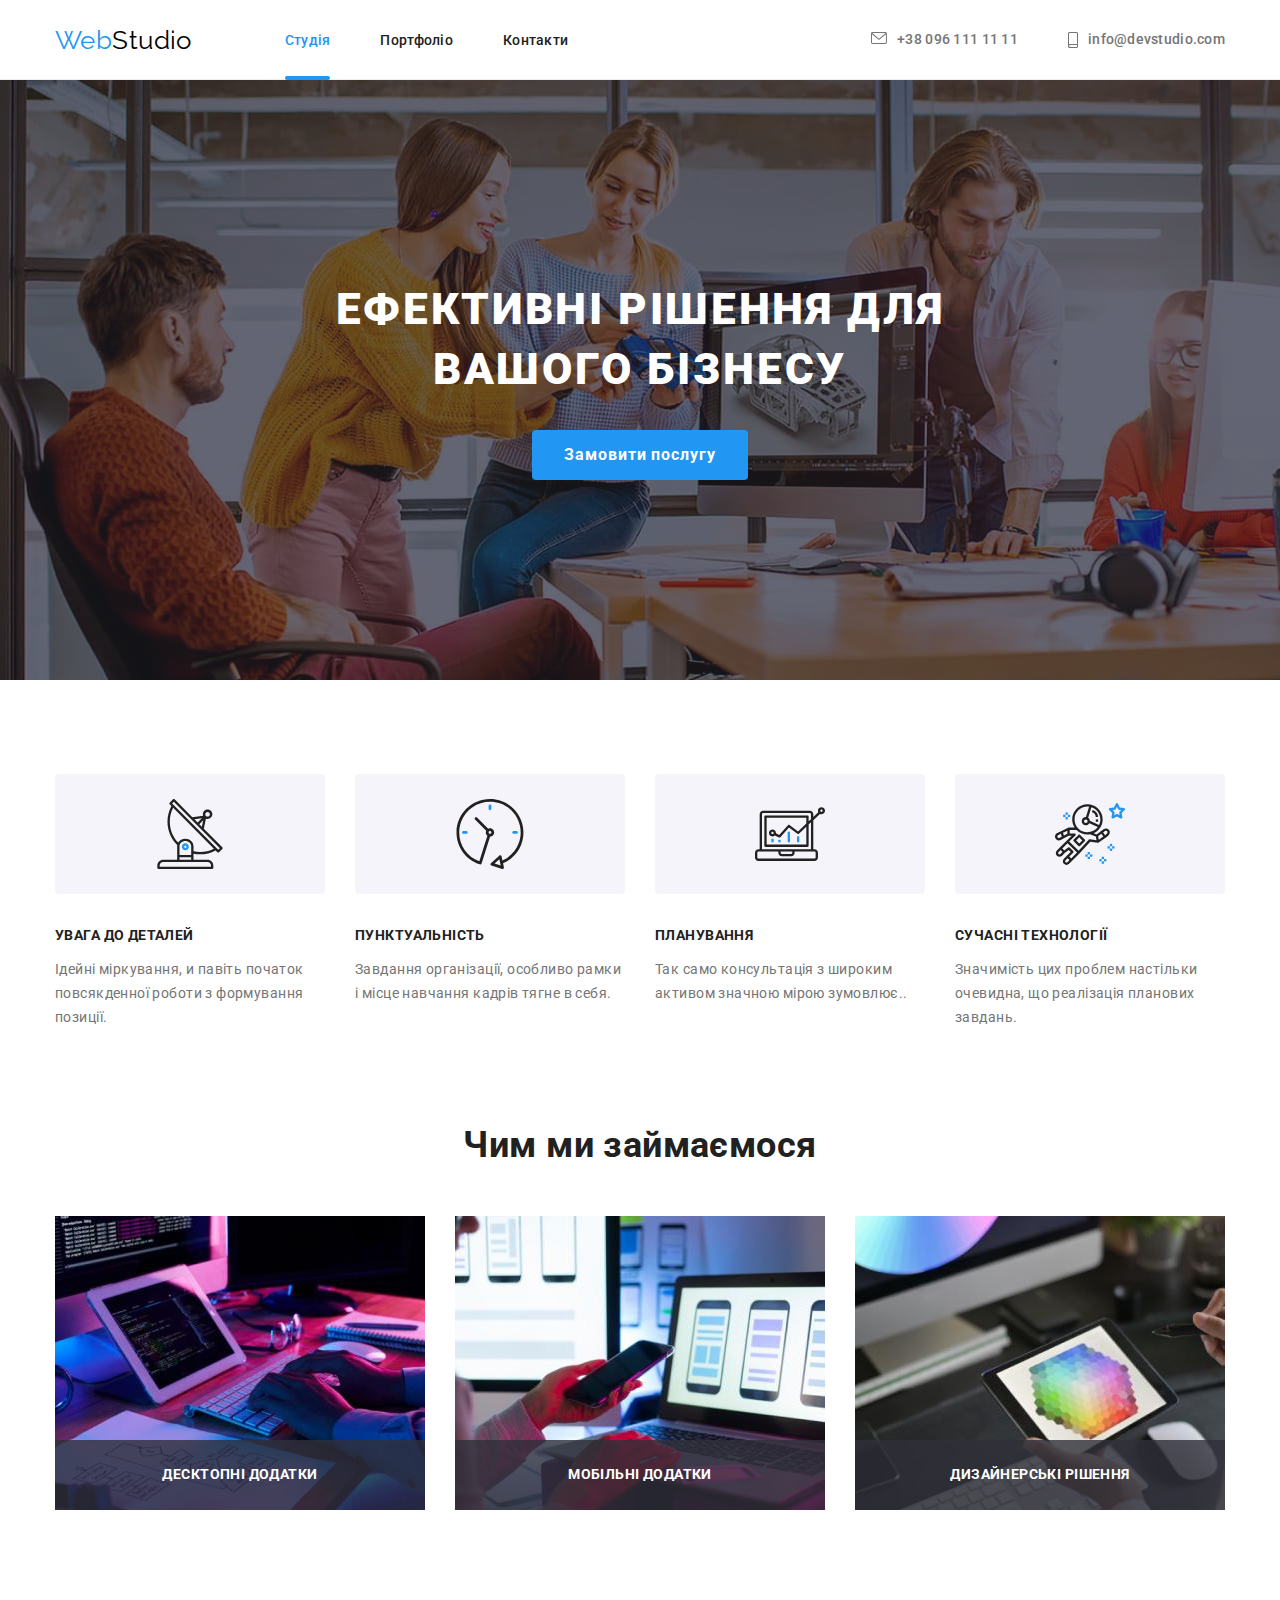
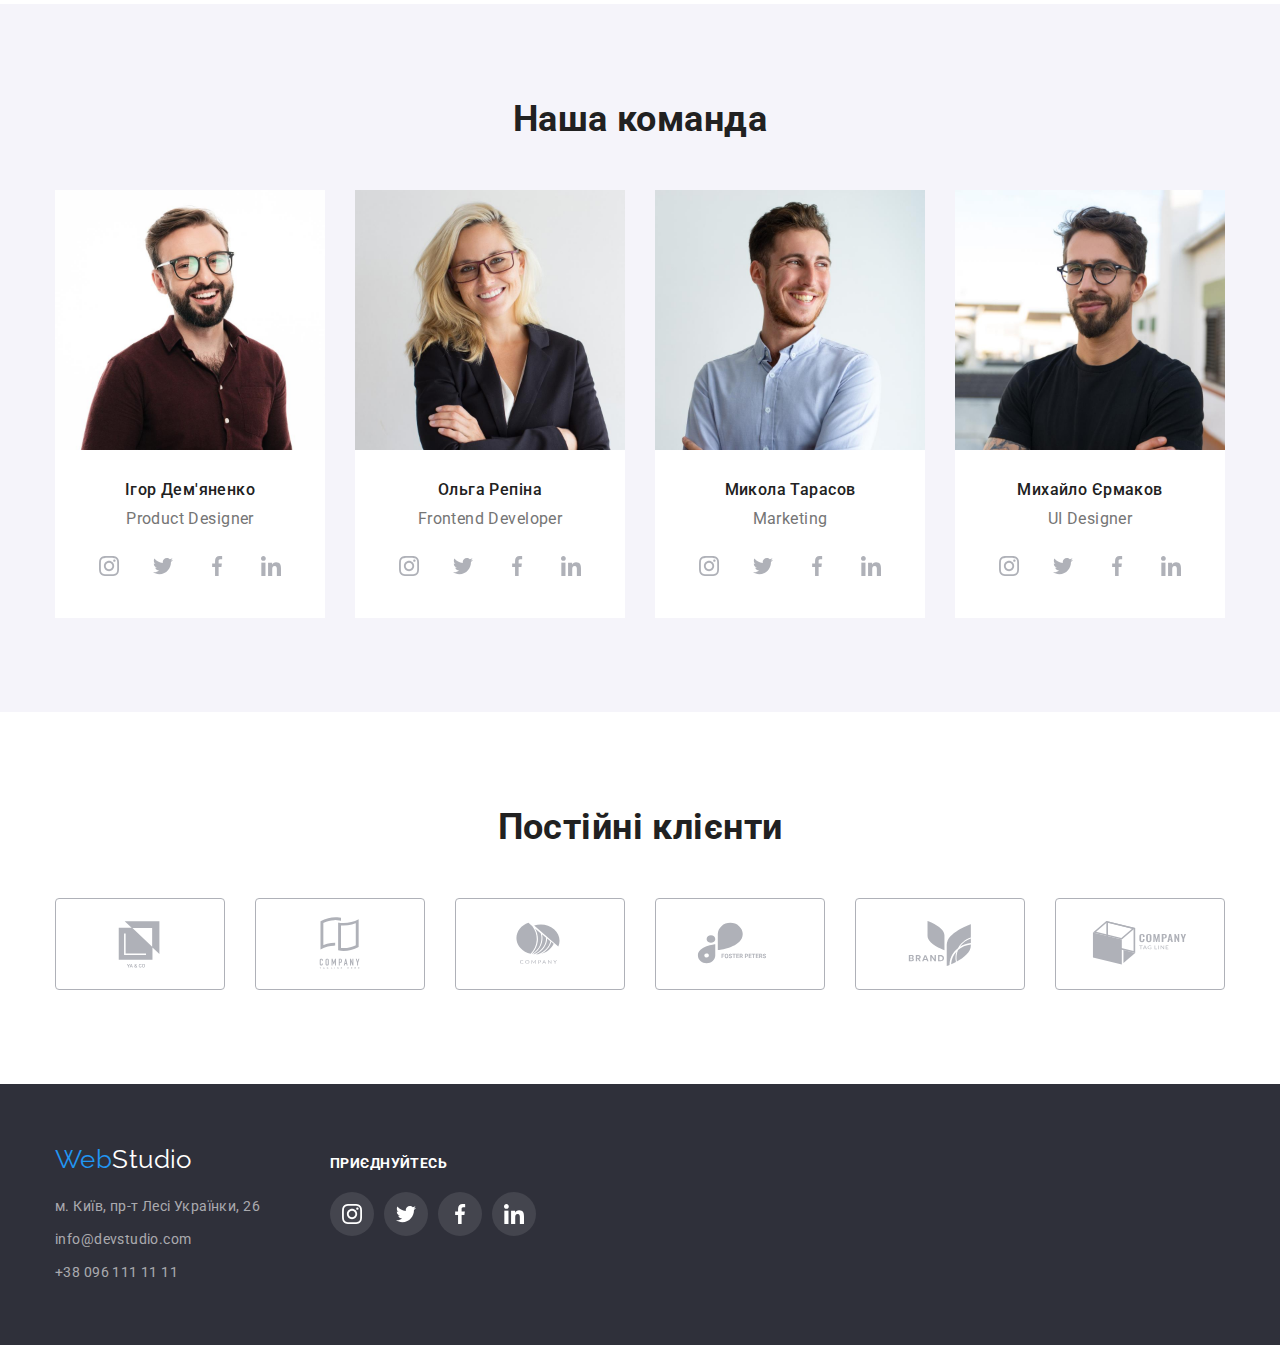
==== commit 95bab5c2: "hm-5-preview" ====
--- a/index.html
+++ b/index.html
@@ -56,7 +56,7 @@
       <section class="hero">
         <div class="conteiner">
         <h1 class="hero-title">Ефективні рішення для вашого бізнесу</h1>
-        <button type="button" class="button">Замовити послугу</button>
+        <button  type="button" class="button" data-modal-open>Замовити послугу</button>
         </div>
       </section>
 
@@ -117,15 +117,24 @@
 
         <h2 class="section-title">Чим ми займаємося</h2>
         
-        <ul class="what-do">
-          <li class="occupation">
+        <ul class="occupation-list">
+          <li class="occupation-item"> 
             <img src="./images/item01.jpg" alt="Процес програмування" width="370" class="people" />
-          </li>
-          <li class="occupation">
+          <div class="occupation-position">
+            <h3 class="occupation-subtitle desk">Десктопні додатки</h3>
+            </div>
+          </li>
+          <li class="occupation-item">
             <img src="./images/item02.jpg" alt="Розроблення макету" width="370" />
-          </li>
-          <li class="occupation">
+          <div class="occupation-position">
+            <h3 class="occupation-subtitle mobile">Мобільні додатки</h3>
+          </div>
+          </li>
+          <li class="occupation-item">
             <img src="./images/item03.jpg" alt="Підбір гами" width="370" />
+          <div class="occupation-position">
+            <h3 class="occupation-subtitle design">Дизайнерські рішення</h3>
+          </div>
           </li>
         </ul>
         </div>
@@ -254,7 +263,7 @@
             <div class="data">
             <h3 class="name">Михайло Єрмаков</h3>
             <p class="special">UI Designer</p>
-            <div class="qwer">
+            
             <ul class="social">
               <li class="social-item">
                 <a href="" class="social-link">
@@ -343,7 +352,7 @@
           <ul class="connect">
     
             <li class="footer-comm">
-              <a href=""class="location">м. Київ, пр-т Лесі Українки, 26</a>
+              <a href=""class="contact location">м. Київ, пр-т Лесі Українки, 26</a>
             </li>
             <li class="footer-comm">
               <a href="mailto:info@devstudio.com" class="contact">info@devstudio.com</a>
@@ -389,5 +398,17 @@
           </div>
         </div>  
     </footer>
+    <div class="backdrop is-hidden" data-modal>
+      <div class="modal">
+    
+        <button class="close" data-modal-close>
+          <svg class="close-image">
+                <use href="./images/symbol-defs.svg#close"></use>
+            </svg>
+        </button>
+      </div>
+    </div>
+    
+    <script src="./js/modal.js"></script>
     </body>
     </html>--- a/css/styles.css
+++ b/css/styles.css
@@ -115,6 +115,9 @@
     padding-top: 24px;
     padding-bottom: 25px;
     display: block;
+    transition-property: color;
+        transition-duration: 250ms;
+        transition-timing-function: cubic-bezier(0.4, 0, 0.2, 1);
 }
 
 
@@ -160,12 +163,32 @@
     text-decoration: none;
     padding-top: 32px;
     padding-bottom: 32px;
-
-
-
-
-
-}
+        transition-property: color;
+            transition-duration: 250ms;
+            transition-timing-function: cubic-bezier(0.4, 0, 0.2, 1);
+}  
+    .current{
+        position: relative;
+    }     
+    .current::after{
+        position: absolute;
+        left: 0;
+        bottom: 0;
+    display: block;
+    
+    
+        content: '';
+        width: 100%;
+        height: 4px;
+        background-color: #2196F3;
+        border-radius: 2px;
+   }
+
+
+
+
+
+
 
 .site-nav .link:hover,
 .site-nav .link:focus {
@@ -179,13 +202,13 @@
 
 .site-nav .link.current {
     color: var(--text-blue-color);
-}
-
-/*comunication navigation*/
+    
+}
+
 .commun {
     display: flex;
     margin-left: auto;
-
+    
 }
 
 .commun .contact {
@@ -197,7 +220,10 @@
     line-height: 1.14;
     letter-spacing: 0.02em;
     padding: 32px 0;
-    color: #757575
+    color: #757575;
+    transition-property: color;
+        transition-duration: 250ms;
+        transition-timing-function: cubic-bezier(0.4, 0, 0.2, 1);
 }
 
 .commun .item {
@@ -411,18 +437,48 @@
 }
 
 /*whet we do*/
-.what-do {
-    display: flex;
-}
-
-.occupation {
+.occupation-list {
+    display: flex;
+}
+
+.occupation-item{
+    position: relative;
     margin-left: 30px;
 }
 
-.occupation:first-child {
+.occupation-item:first-child {
     margin-left: 0;
 }
 
+.occupation-position{
+    width: 100%;
+    position: absolute;
+        bottom: 0;
+        left: 0;
+        background-color: rgba(47, 48, 58, 0.8);
+    padding: 27px;
+    
+
+}
+.occupation-subtitle{
+    
+    text-align: center;        
+    font-size: 14px;
+    line-height: 1.14;
+    text-transform: uppercase;
+    color:#FFFFFF;
+   
+
+}
+/* .desk{
+padding: 27px 107px;
+}
+.mobile{
+    padding: 27px 113px;
+}
+.design{
+    padding: 27px 95px;
+} */
 
 /*our team*/
 
@@ -477,7 +533,11 @@
     justify-content: center;
 }
 
-.social-item {}
+.social-item {
+    
+    }
+    
+
 
 .social-item:first-child {
     margin-left: 0;
@@ -490,6 +550,12 @@
     height: 44px;
     padding: 12px;
     background-color: #FFFFFF;
+    border-radius: 50%;
+    
+         
+         transition-property: background-color,color;
+        transition-duration: 250ms;
+        transition-timing-function: cubic-bezier(0.4, 0, 0.2, 1);
 }
 
 .social-link:hover {
@@ -537,6 +603,7 @@
     width: 170px;
     height: 92px;
     margin-left: 30px;
+    
 }
 
 .client-item:first-child {
@@ -552,6 +619,9 @@
     color: #AFB1B8;
     border: 1px solid #AFB1B8;
     border-radius: 4px;
+    transition-property: color ,border;
+        transition-duration: 250ms;
+        transition-timing-function: cubic-bezier(0.4, 0, 0.2, 1);
 
 }
 
@@ -618,6 +688,7 @@
 
 .footer-comm {
     margin-bottom: 9px;
+    
 }
 
 .footer-comm:last-child {
@@ -648,6 +719,9 @@
     font-style: normal;
     text-decoration: none;
     display: inline-block;
+    transition-property: color;
+        transition-duration: 250ms;
+        transition-timing-function: cubic-bezier(0.4, 0, 0.2, 1);
 
 
 
@@ -699,7 +773,9 @@
 
     color: #AFB1B8;
     background-color: rgba(255, 255, 255, 0.1);
-    ;
+    transition-property: background-color;
+        transition-duration: 250ms;
+        transition-timing-function: cubic-bezier(0.4, 0, 0.2, 1);
 }
 
 .foot-link:hover,
@@ -759,7 +835,12 @@
     padding: 6px 22px;
 
     border-color: transparent;
-}
+    transition-property: background-color,color;
+        transition-duration: 250ms;
+        transition-timing-function: cubic-bezier(0.4, 0, 0.2, 1);
+    }
+    
+
 
 .one {
     padding: 6px 25px;
@@ -781,14 +862,10 @@
 .works {
     display: flex;
     flex-wrap: wrap;
-
-
-
-
-
-
-
-}
+}
+
+
+
 
 .photo {
     margin-right: 30px;
@@ -811,6 +888,35 @@
         1px 4px 6px rgba(0, 0, 0, 0.16);
     cursor: pointer;
 }
+.photo-cover{
+    position: relative;
+    overflow: hidden;
+    
+}
+.photo-text{
+    width: 100%;
+    height: 100%;
+    position: absolute;
+    top: 0;
+    left: 0;
+    font-family: 'Roboto';
+        font-style: normal;
+        font-weight: 400;
+        font-size: 18px;
+        line-height: 1.55;
+        letter-spacing: 0.03em;
+        background-color: rgba(33, 150, 243, 0.9);;
+        
+        padding: 63px 24px;
+        transform: translateY(101%);
+        transition: transform 250ms cubic-bezier(0.4, 0, 0.2, 1);;
+
+    
+        color: #FFFFFF;
+}
+.port-img:hover .photo-text{
+    transform: translateY(0);
+}
 
 .poster {
     padding-top: 20px;
@@ -825,7 +931,9 @@
 
 
 .port-img {
+    
     text-decoration: none;
+    
 
 
 }
@@ -860,4 +968,73 @@
 
 
 
+}
+
+/*---------------- Модальное окно------------------ */
+.backdrop{
+    position: fixed;
+    top:0;
+    left:0;
+    width: 100%;
+    height: 100%;
+    opacity: 1;
+   
+    background-color: rgba(0, 0, 0, 0.2);
+    transform: opacity 1000ms cubic-bezier(0.4, 0, 0.2, 1);
+   
+    
+    
+}
+
+
+.backdrop.is-hidden{
+    opacity: 0;
+    pointer-events: none;
+    
+   
+    
+    
+    
+}
+.modal{
+    position: absolute;
+        top: 50%;
+        left: 50%;
+        transform: translate(-50%, -50%);
+       
+
+    width: 528px;
+     height: 581px;
+
+    background-color: #FFFFFF;
+        box-shadow: 0px 1px 3px rgba(0, 0, 0, 0.12),
+         0px 1px 1px rgba(0, 0, 0, 0.14),
+          0px 2px 1px rgba(0, 0, 0, 0.2);
+        border-radius: 4px;
+       
+}
+.close{
+    position: absolute;
+    top: 8px;
+        right: 8px;
+    width: 30px;
+    height: 30px;
+    
+    background-color: #FFFFFF;
+    border-radius: 50%;
+    border: 1px solid rgba(0, 0, 0, 0.1);
+    padding: 0;
+  
+   
+    
+}
+.close-image{
+    vertical-align: middle;
+    
+
+   width: 18px;
+   height: 18px; 
+   
+   
+   
 }